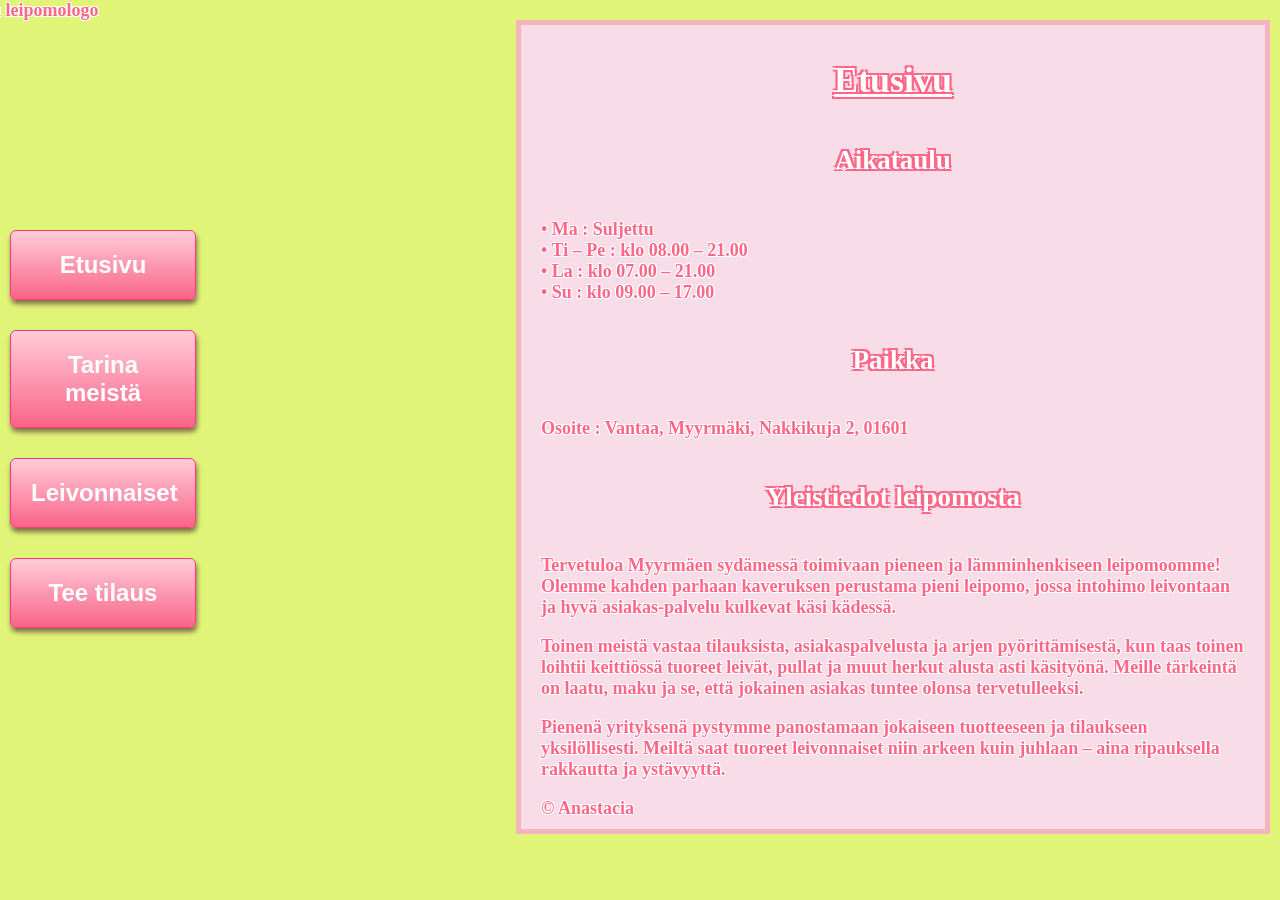
==== index.html @ 432e57f5 "index lisätty" ====
<!DOCTYPE html> 
<html> 
<head> 
     <meta charset="utf-8">
    <meta name="viewport" content="width=device-width, initial-scale=1"> 
<title>Myyrmäen leipomo</title>




<link href="tyyli.css" rel="stylesheet">

<style>
    img {width:100%; /*suhteellinen */
    max-width:500px;}  /*maksimi koko*/
    
    
    footer {clear:both /*lopettaa floatin vaikutuksen*/
    }
    /* mobiilinäkymä */
    @media (max-width:600px) {
        .osa1, .osa2 {width:100%;}
     }
</style>
</head> 

<body>  
    <img src="leipomologo.png" alt="Myyrmäen leipomologo" class="logo">
   <nav>
       <a href="myyrmaenleipomo.html" class="active">Etusivu</a>
<a href="tarinameista.html" >Tarina meistä</a>
<a href="leivonnaiset.html" >Leivonnaiset</a>
<a href="teetilaus.html">Tee tilaus</a>
    </nav>
    <main>
        <header>
    <h1>Etusivu</h1>
    </header> 
    
    <h2> Aikataulu </h2>
    <p> •	Ma : Suljettu <br>
•	Ti – Pe : klo 08.00 – 21.00 <br>
•	La : klo 07.00 – 21.00 <br>
•	Su : klo 09.00 – 17.00 <br>
 </p>
        <h2> Paikka </h2>
        <p> Osoite : Vantaa, Myyrmäki, Nakkikuja 2, 01601</p>
             
        <h2> Yleistiedot leipomosta</h2>
        <p>Tervetuloa Myyrmäen sydämessä toimivaan pieneen ja lämminhenkiseen leipomoomme! Olemme kahden parhaan kaveruksen perustama pieni leipomo, jossa intohimo leivontaan ja hyvä asiakas-palvelu kulkevat käsi kädessä.</p>

Toinen meistä vastaa tilauksista, asiakaspalvelusta ja arjen pyörittämisestä, kun taas toinen loihtii keittiössä tuoreet leivät, pullat ja muut herkut alusta asti käsityönä. Meille tärkeintä on laatu, maku ja se, että jokainen asiakas tuntee olonsa tervetulleeksi.</p>

Pienenä yrityksenä pystymme panostamaan jokaiseen tuotteeseen ja tilaukseen yksilöllisesti. Meiltä saat tuoreet leivonnaiset niin arkeen kuin juhlaan – aina ripauksella rakkautta ja ystävyyttä.</p>
</p>
<footer>&copy; Anastacia </footer>
             </main>   
</body> 
    </html>
---- tyyli.css ----
h1 {color: rgb(255, 255, 255);
    text-shadow:
    -2px -2px 0 rgb(255, 102, 135),
     2px -2px 0 rgb(255, 102, 135),
    -2px  2px 0 rgb(255, 102, 135),
     2px  2px 0 rgb(255, 102, 135);
font-family: Tahoma;
text-align: center;
text-decoration: underline;}
h2 {color: rgb(255, 255, 255);
    text-shadow:
    -2px -2px 0 rgb(255, 102, 135),
     2px -2px 0 rgb(255, 102, 135),
    -2px  2px 0 rgb(255, 102, 135),
     2px  2px 0 rgb(255, 102, 135);
font-family: Tahoma;
text-align:center;
padding: 20px;
}
h4 {color: white;
text-shadow:
    -1px -1px 0 rgb(255, 102, 135),
     1px -1px 0 rgb(255, 102, 135),
    -1px  1px 0 rgb(255, 102, 135),
     1px  1px 0 rgb(255, 102, 135);
    text-align: center;
    
}
body{ color: rgb(255, 102, 135);
    text-shadow:
     -1px -1px 0 rgb(255, 255, 255),
     1px -1px 0 rgb(255, 255, 255),
    -1px  1px 0 rgb(255, 255, 255),
     1px  1px 0 rgb(255, 255, 255);
    font-family:  Tahoma, serif;
    font-weight:bold;
    background-color: rgb(224, 245, 120);
    margin: 20px 10px; 
    text-align:left;
   font-size: large;
background-image: url(kukattaustakuva1.png);
background-repeat: no-repeat;
background-attachment: fixed;
background-size: cover;
 display: flex;
    gap: 20px;
}

.logo{
      position: absolute;
    top: 0px;
    left: -100px;
    width: 400px;
    z-index: 10;
    border-radius: 30%;
}
.kuvameista{
    display: block;
  margin: auto;
  margin-top:-20px;
  margin-bottom:20px;
    width: 50%;
    border-radius: 20px;
     box-shadow: 0px 4px 15px rgba(162, 18, 131, 0.694);
      border: 4px solid rgb(255, 255, 255);
      transition: 0.5s;
}
.kuvameista:hover {
    transform: scale(1.1);
}

.kuvateksti{
   text-align:center; 
   color: aliceblue;
   text-shadow:
     -1px -1px 0 #fe86bc,
     1px -1px 0 #fe86bc,
    -1px  1px 0 #fe86bc,
     1px  1px 0 #fe86bc;
}


.makeat{
  display: flex;
    justify-content: center;  /* keskelle koko rivin */
    gap: 20px;                /* väli kuvien väliin */
    margin-top: 20px;
}
.makeat img {
    width: 200px;
    height: 210px;
    border-radius: 10px;
     box-shadow: 0px 4px 15px rgba(254, 104, 191, 0.95);
      border: 4px solid rgb(255, 255, 255);
    transition: 0.3s;
}

/* “pomppiva” efekti */
.makeat img:hover {
    transform: translateY(-10px) scale(1.05);
}



.suolaiset{
    display: flex;
    justify-content: center; 
    gap: 20px;               
    margin-top: 20px;
}
.suolaiset img {
    width: 200px;
    height: 210px;
    border-radius: 10px;
     box-shadow: 0px 4px 15px rgba(254, 104, 191, 0.95);
      border: 4px solid rgb(255, 255, 255);
    transition: 0.3s;
}
.suolaiset img:hover {
    transform: translateY(-10px) scale(1.05);
}

.pienet{
    display: flex;
    justify-content: center; 
    gap: 20px;               
    margin-top: 20px;
    margin-bottom:40px;
}
.pienet img {
    width: 200px;
    height: 210px;
    border-radius: 10px;
     box-shadow: 0px 4px 15px rgba(254, 104, 191, 0.95);
      border: 4px solid rgb(255, 255, 255);
    transition: 0.3s;
}
.pienet img:hover {
    transform: translateY(-10px) scale(1.05);
}


textarea {
    width: 300px;
    height: 150px;
    margin:10px;
}

label {
    display: block;
    margin-bottom: 1px;
    margin-top: 50px;
}

textarea{
    margin-bottom: 50px;
}

.lahetatilaus{
    margin-bottom: 100px;
}

nav a {color:rgb(255, 255, 255);  /*linkin fontin väri*/
    text-shadow:none;
background: linear-gradient(#ffccd9, #fa6489);  /*taustan väri*/
border: 1px solid rgb(248, 59, 119); 
text-decoration: none;  /*alleviivaus pois*/
display: block;   /*linkin esitys, joka mahdollistaa leveyden määrityksen*/
width: 6em;  /*leveys*/
box-shadow: 1px 4px 5px rgba(62, 7, 37, 0.573);  /*heittovarjo*/
border-radius: 6px; /*kulmapyöristys*/
padding:20px;
font-size: 24px;
font-family:'Franklin Gothic Medium', 'Arial Narrow', Arial, sans-serif;
text-align: center;
 margin-bottom: 30px;
 }

 nav a:hover {
  background: linear-gradient(#ff7581, #d2344f);
  color: rgb(255, 255, 255);
  text-decoration: underline;
}
a:active {
  text-decoration: underline;
}
nav { 
margin-top: 210px;
}
main {
background-color: rgb(248, 221, 232);
padding: 10px 20px;
border: solid 5px rgb(244, 179, 191);
width: 70%;
max-width: 1200px;
margin-left: 300px;
 flex: 1;
}
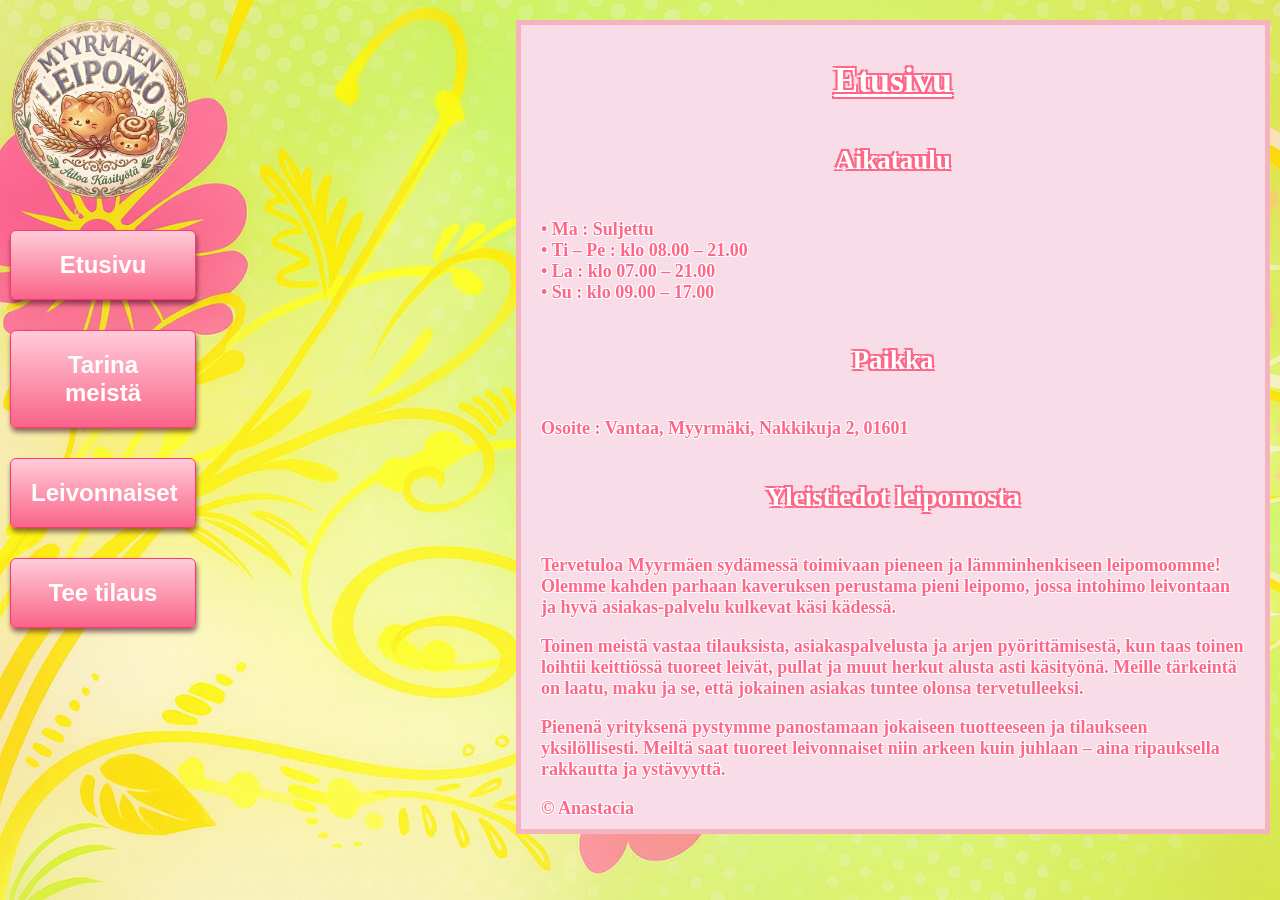
==== commit 98e32f99: "p lisätty ja kieli" ====
--- a/index.html
+++ b/index.html
@@ -1,5 +1,5 @@
 <!DOCTYPE html> 
-<html> 
+<html lang="fi"> 
 <head> 
      <meta charset="utf-8">
     <meta name="viewport" content="width=device-width, initial-scale=1"> 
@@ -27,7 +27,7 @@
 <body>  
     <img src="leipomologo.png" alt="Myyrmäen leipomologo" class="logo">
    <nav>
-       <a href="myyrmaenleipomo.html" class="active">Etusivu</a>
+       <a href="index.html" class="active">Etusivu</a>
 <a href="tarinameista.html" >Tarina meistä</a>
 <a href="leivonnaiset.html" >Leivonnaiset</a>
 <a href="teetilaus.html">Tee tilaus</a>
